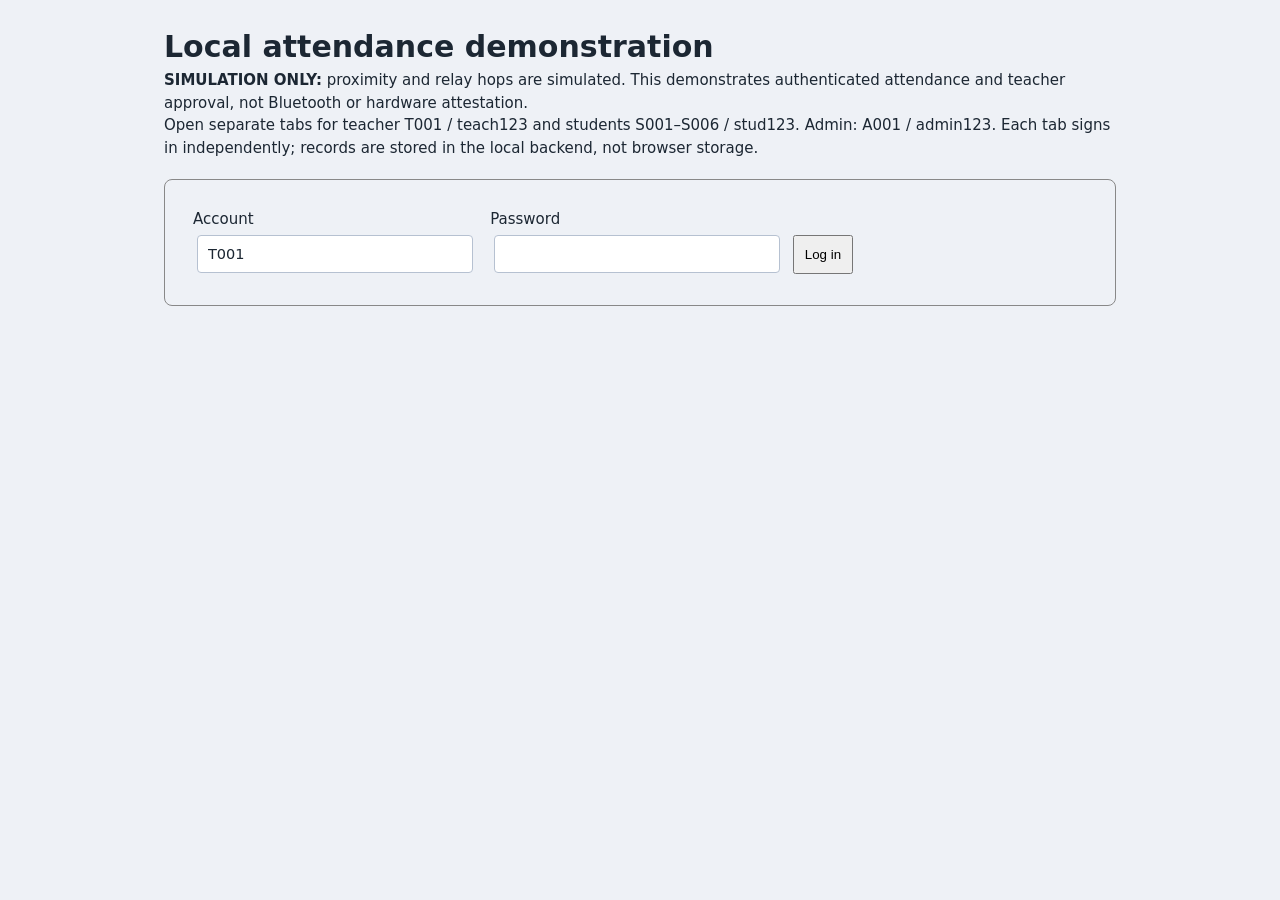
==== webapp/demo.html @ a7ea6344 "Add backend-backed local demo: simulated sessions, relay, finalize, browser acceptance test" ====
<!doctype html>
<html lang="en">
<head>
<meta charset="utf-8">
<meta name="viewport" content="width=device-width, initial-scale=1">
<title>Local attendance demonstration</title>
<link rel="stylesheet" href="/webapp/styles.css">
<style>
body{padding:24px;max-width:1000px;margin:auto}section{margin:20px 0;padding:20px;border:1px solid #888;border-radius:8px}label{display:inline-block;margin:8px}input,select,button{padding:10px;margin:4px}table{width:100%;text-align:left}th,td{padding:8px}#message{white-space:pre-wrap} [hidden]{display:none!important}
</style>
<script src="/webapp/demo.js" defer></script>
</head>
<body>
<h1>Local attendance demonstration</h1>
<p><strong>SIMULATION ONLY:</strong> proximity and relay hops are simulated. This demonstrates authenticated attendance and teacher approval, not Bluetooth or hardware attestation.</p>
<p>Open separate tabs for teacher T001 / teach123 and students S001–S006 / stud123. Admin: A001 / admin123. Each tab signs in independently; records are stored in the local backend, not browser storage.</p>
<section id="login-panel">
<form id="login-form">
<label>Account <input id="username" required autocomplete="username" value="T001"></label>
<label>Password <input id="password" type="password" required autocomplete="current-password"></label>
<button type="submit">Log in</button>
</form>
</section>
<p id="message" role="status" aria-live="polite"></p>
<main id="workspace" hidden>
<p><strong id="identity"></strong><button id="refresh">Refresh</button><button id="logout">Log out</button></p>
<section id="teacher-panel" hidden>
<h2>Teacher session</h2>
<label>Class <select id="class-select"></select></label>
<button id="start">Start 10-minute session</button>
<button id="finalize">Finalize selected session</button>
</section>
<section id="admin-panel" hidden>
<h2>Create class</h2>
<form id="class-form">
<label>Class ID <input id="class-id" required maxlength="32"></label>
<label>Name <input id="class-name" required maxlength="128"></label>
<label>Subject <input id="subject" required maxlength="128"></label>
<label>Teacher <input id="teacher-id" required value="T001" maxlength="32"></label>
<label>Join code <input id="class-code" required maxlength="32"></label>
<button type="submit">Create class</button>
</form>
</section>
<section id="student-panel" hidden>
<h2>Student verification</h2>
<form id="join-form"><label>Join class code <input id="join-code" required maxlength="32"></label><button type="submit">Join class</button></form>
<label>Simulated position <select id="position"><option value="near">Near</option><option value="back">Back</option><option value="outside">Outside</option></select></label>
<label>Simulated route <select id="relay"><option value="">Direct</option></select></label>
<button id="verify">Verify simulated presence</button>
<button id="relay-on">Enable relay for selected session</button><button id="relay-off">Disable relay</button>
<p>Outside + direct is rejected. For a simulated relay, another student must enable relay while near/back, then refresh this tab and select that student.</p>
</section>
<section>
<h2>Sessions and history</h2>
<label>Session <select id="session-select"></select></label>
<p id="session-status"></p>
<table><thead><tr><th>Student</th><th>Name</th><th>Status</th><th>Route</th><th>Simulated RSSI</th></tr></thead><tbody id="attendance"></tbody></table>
</section>
</main>
</body>
</html>
---- webapp/styles.css ----
/* BLE Attendance — VTOP-style institutional theme (VIT Bhopal reference).
   Light, flat, colored portal accents. No animations. */

:root {
  --bg: #eef1f6;
  --surface: #ffffff;
  --border: #d7dde6;
  --border-strong: #b6c1d1;
  --ink: #1c2733;
  --muted: #5b6b7f;
  --header-1: #123f8f;
  --header-2: #1a73e8;
  --student: #1a73e8;
  --teacher: #c08a00;
  --teacher-dark: #8a6300;
  --admin: #1e8e3e;
  --spotlight: #7b1e3b;
  --radius: 6px;
  --font: "Segoe UI", system-ui, -apple-system, Roboto, "Helvetica Neue", Arial, sans-serif;
  --mono: "Cascadia Code", Consolas, "Courier New", monospace;
}

* { box-sizing: border-box; }
* { margin: 0; padding: 0; }
*, *::before, *::after { animation: none !important; transition: none !important; }

body { font-family: var(--font); background: var(--bg); color: var(--ink); line-height: 1.5; font-size: 15px; }

.screen { display: none; }
.screen.active { display: block; }
.screen { max-width: 1240px; margin: 0 auto; padding: 18px 16px 60px; }
.hidden { display: none !important; }
.muted { color: var(--muted); }
.mono { font-family: var(--mono); font-size: 0.92em; }
.highlight { font-weight: 700; }

/* ---------- VTOP header: floating glass pill ---------- */
.inst-bar {
  position: sticky; top: 12px; z-index: 50;
  width: min(1240px, calc(100% - 24px));
  margin: 14px auto 0;
  border-radius: 18px;
  color: #fff;
  background: linear-gradient(100deg, rgba(8, 28, 78, 0.9), rgba(15, 60, 138, 0.84));
  -webkit-backdrop-filter: blur(18px) saturate(1.5);
  backdrop-filter: blur(18px) saturate(1.5);
  border: 1px solid rgba(255, 255, 255, 0.22);
  box-shadow: 0 12px 32px rgba(4, 18, 52, 0.5), inset 0 1px 0 rgba(255, 255, 255, 0.22);
  overflow: hidden;
}
.inst-bar::before {
  content: ""; position: absolute; inset: 0; pointer-events: none;
  background: linear-gradient(180deg, rgba(255, 255, 255, 0.14), transparent 45%);
}
.inst-bar-inner {
  position: relative;
  max-width: 1240px; margin: 0 auto; padding: 12px 20px;
  display: flex; align-items: center; gap: 12px;
}
.inst-logo { font-family: Georgia, "Times New Roman", serif; font-size: 30px; font-weight: 700; letter-spacing: 0.02em; line-height: 1; }
.inst-sub { font-size: 14px; opacity: 0.92; line-height: 1.25; }

/* ---------- Title block ---------- */
.hero { padding: 18px 4px 0; }
.hero-title {
  text-align: center; color: #1565c0; font-weight: 600;
  font-size: clamp(22px, 3.4vw, 34px); line-height: 1.25; margin: 14px 0 10px;
}
.hero-sub { text-align: center; color: var(--ink); font-size: 15px; max-width: 1000px; margin: 0 auto; font-weight: 600; }
.hero-sub small { font-weight: 400; color: var(--muted); }

/* ---------- Portal cards (VTOP style) ---------- */
.role-cards { display: grid; grid-template-columns: repeat(3, 1fr); gap: 26px; margin: 26px 4px; }
.card {
  font-family: inherit;
  display: grid; grid-template-columns: 96px 1fr auto; align-items: center; gap: 12px;
  background: var(--surface); border: 1px solid #e3e8ef; border-top: 3px solid var(--student);
  border-radius: 4px; padding: 22px 20px; cursor: pointer; text-align: left; color: var(--ink);
  box-shadow: 0 8px 22px rgba(15, 35, 70, 0.12);
}
.card:hover { background: #fbfcfe; }
.card:focus-visible { outline: 2px solid var(--student); outline-offset: 2px; }
.card[data-role="teacher"] { border-top-color: var(--teacher); }
.card[data-role="admin"] { border-top-color: var(--admin); }
.card-icon { width: 84px; height: 64px; }
.card-icon svg { width: 100%; height: 100%; display: block; }
.card-text strong { display: block; font-size: 21px; font-weight: 500; }
.card[data-role="student"] .card-text strong { color: var(--student); }
.card[data-role="teacher"] .card-text strong { color: var(--teacher-dark); }
.card[data-role="admin"] .card-text strong { color: var(--admin); }
.card-text small { color: var(--muted); font-size: 12.5px; display: block; margin-top: 2px; }
.card-login {
  width: 44px; height: 40px; border-radius: 4px; border: none;
  display: inline-flex; align-items: center; justify-content: center;
  background: var(--student); color: #fff; font-size: 18px; font-weight: 700;
}
.card[data-role="teacher"] .card-login { background: var(--teacher); }
.card[data-role="admin"] .card-login { background: var(--admin); }

/* ---------- Landing grid: cards left, notice box top-right ---------- */
.landing-grid { display: grid; grid-template-columns: 1fr 330px; gap: 24px; align-items: start; margin: 26px 4px 0; }
.landing-grid .role-cards { grid-template-columns: 1fr; margin: 0; }

/* ---------- Spotlight notice box with flowing timeline ---------- */
.spotlight { background: var(--surface); border: 1px solid #e3e8ef; border-radius: 8px; margin: 0; box-shadow: 0 8px 22px rgba(15,35,70,.12); }
.spotlight-head {
  display: flex; justify-content: space-between; align-items: center;
  border-bottom: 2px solid var(--spotlight); padding: 8px 16px;
  color: var(--spotlight); font-weight: 700; font-size: 15px;
}
.spotlight-head a { color: var(--spotlight); font-weight: 500; font-size: 14px; text-decoration: none; }
.timeline { list-style: none; padding: 14px 16px 14px 20px; position: relative; }
.timeline::before {
  content: ""; position: absolute; left: 25px; top: 20px; bottom: 20px; width: 2px;
  background: #e8cfd8; border-radius: 2px;
}
.timeline li { position: relative; padding: 0 0 16px 30px; font-size: 12px; font-weight: 600; line-height: 1.55; }
.timeline li:last-child { padding-bottom: 4px; }
.t-dot {
  position: absolute; left: 0; top: 3px; width: 12px; height: 12px; border-radius: 50%;
  background: var(--spotlight); border: 2px solid #fff; box-shadow: 0 0 0 1px #e8cfd8;
}
.t-label { display: block; font-size: 11px; font-weight: 700; letter-spacing: 0.06em; text-transform: uppercase; color: var(--spotlight); margin-bottom: 2px; }
.cred { display: flex; align-items: center; gap: 6px; margin-top: 6px; font-weight: 500; }
.cred-role { min-width: 62px; font-size: 11px; font-weight: 700; color: var(--muted); text-transform: uppercase; letter-spacing: 0.05em; }
.timeline code { font-family: var(--mono); font-size: 12px; font-weight: 600; background: #f2f5f9; border: 1px solid var(--border); border-radius: 4px; padding: 1px 7px; color: var(--ink); cursor: pointer; }
.timeline code:hover { border-color: var(--spotlight); }
.t-note { display: block; margin-top: 8px; font-weight: 500; color: var(--muted); font-size: 11.5px; }
.disclaimer { margin: 14px 4px 0; font-size: 13px; color: var(--muted); max-width: 900px; }
.demo-accounts { margin: 8px 4px 0; font-size: 13px; color: var(--muted); }
.demo-accounts code { font-family: var(--mono); color: var(--ink); }

/* ---------- Auth ---------- */
.auth-box { max-width: 420px; margin: 28px auto; background: var(--surface); border: 1px solid var(--border); border-radius: 8px; padding: 26px 24px; box-shadow: 0 8px 22px rgba(15,35,70,.10); }
.auth-box h2 { font-size: 20px; color: #1565c0; margin-bottom: 4px; }
.auth-box .sub { color: var(--muted); font-size: 13.5px; margin-bottom: 10px; }
.auth-box label { display: block; font-size: 13px; font-weight: 600; margin: 14px 0 0; }
input, select {
  width: 100%; margin-top: 6px; padding: 9px 11px; font-size: 14.5px; font-family: inherit;
  color: var(--ink); background: #fff; border: 1px solid var(--border-strong); border-radius: 4px;
}
input:focus, select:focus { outline: 2px solid #1565c0; outline-offset: 1px; }
.msg { min-height: 20px; font-size: 13.5px; margin-top: 8px; }
.msg.err { color: #b42318; font-weight: 600; }
.msg.ok { color: #1e8e3e; font-weight: 600; }
.hint { color: var(--muted); font-size: 13px; margin-top: 12px; line-height: 1.55; }

/* ---------- Buttons ---------- */
.btn {
  font-family: inherit; font-size: 14px; font-weight: 600; padding: 9px 16px;
  border-radius: 4px; border: 1px solid var(--border-strong);
  background: #fff; color: var(--ink); cursor: pointer; margin-top: 10px;
}
.btn:hover { border-color: #1565c0; color: #0d47a1; }
.btn.primary { background: #1565c0; border-color: #1565c0; color: #fff; }
.btn.primary:hover { background: #0d47a1; color: #fff; }
.btn.danger { background: #fff; border-color: #b42318; color: #b42318; }
.btn.ghost { background: transparent; }
.btn.small { padding: 6px 11px; font-size: 13px; }
.btn.block { display: block; width: 100%; }
.btn:disabled { opacity: 0.5; cursor: not-allowed; }
.btn:focus-visible { outline: 2px solid #1565c0; outline-offset: 2px; }

/* ---------- Topbar / panels ---------- */
.topbar {
  display: flex; justify-content: space-between; align-items: center; gap: 12px;
  background: var(--surface); border: 1px solid var(--border); border-radius: 8px;
  padding: 12px 16px; margin-bottom: 14px;
}
.topbar strong { font-size: 15.5px; }
.panel { background: var(--surface); border: 1px solid var(--border); border-radius: 8px; padding: 18px; margin-bottom: 14px; }
.panel h3 { font-size: 15px; margin-bottom: 12px; color: #0d47a1; }
details.panel summary { cursor: pointer; font-weight: 650; }
.row { display: flex; gap: 10px; align-items: flex-end; flex-wrap: wrap; margin-top: 8px; }
.row label { font-size: 13px; font-weight: 600; }

/* ---------- Badges ---------- */
.badge {
  display: inline-block; padding: 3px 10px; border-radius: 999px;
  font-size: 12.5px; font-weight: 650; border: 1px solid var(--border-strong);
  background: #f2f5f9; color: var(--ink); white-space: nowrap;
}
.badge.ok { background: #e6f4ec; border-color: #9fd3b4; color: #0f6b3a; }
.badge.warn { background: #fdf1d7; border-color: #e3c57c; color: #7a5200; }
.badge.err { background: #fdecea; border-color: #eba9a3; color: #b42318; }

/* ---------- Session / tables ---------- */
.session-grid { display: grid; grid-template-columns: repeat(3, 1fr); gap: 10px; margin-bottom: 16px; }
.session-grid div { border: 1px solid var(--border); border-radius: 6px; background: #f8fafc; padding: 10px 12px; display: flex; flex-direction: column; gap: 2px; min-width: 0; }
.session-grid .k { font-size: 11px; font-weight: 700; letter-spacing: 0.06em; text-transform: uppercase; color: var(--muted); }
.session-grid span:last-child { overflow-wrap: anywhere; }
.tbl { width: 100%; border-collapse: collapse; font-size: 14px; margin: 8px 0; background: #fff; }
.tbl th { text-align: left; font-size: 12px; text-transform: uppercase; letter-spacing: 0.05em; color: var(--muted); font-weight: 700; padding: 9px 8px; border-bottom: 2px solid var(--border); background: #f2f5f9; }
.tbl td { padding: 9px 8px; border-bottom: 1px solid var(--border); vertical-align: middle; }
.st-PRESENT { color: #0f6b3a; font-weight: 700; }
.st-NOT_VERIFIED { color: #7a5200; font-weight: 700; }
.st-ELIGIBLE { color: #0d47a1; font-weight: 700; }
.st-ABSENT { color: #b42318; font-weight: 700; }
.summary { font-size: 13.5px; background: #f2f5f9; border: 1px solid var(--border); border-radius: 6px; padding: 10px 12px; margin: 10px 0; }
.log { background: #0f1e2e; color: #d3e0ee; border-radius: 6px; padding: 12px; font-family: var(--mono); font-size: 12.5px; line-height: 1.6; max-height: 220px; overflow: auto; margin-top: 10px; white-space: pre-wrap; }

/* ---------- Student ---------- */
#screen-student .phone-page { display: none; max-width: 520px; margin: 0 auto; }
#screen-student .phone-page.active { display: block; }
#p-name { color: var(--ink); font-size: 20px; margin: 2px 0; }
#p-meta { margin: 0 0 4px; }
#sp-home .profile-card .row { align-items: center; }
/* BLE status renders as a full-width notice bar, not a pill */
#ble-status, #ble-status-scan {
  display: block; width: 100%; white-space: normal; line-height: 1.5;
  border-radius: 6px; padding: 8px 12px; font-weight: 600; text-align: left;
}
#ble-status-scan { margin-bottom: 10px; }
#sp-home .status-row { margin-top: 12px; }
#sp-home .pos-row { margin-top: 12px; }
#sp-home .pos-row label { display: block; width: 100%; }
#sim-position { width: 100%; }
.avatar { width: 44px; height: 44px; border-radius: 50%; background: #1565c0; color: #fff; display: inline-flex; align-items: center; justify-content: center; font-weight: 700; font-size: 18px; margin-bottom: 8px; }
.relay-toggle { display: flex; gap: 10px; align-items: flex-start; font-size: 13.5px; cursor: pointer; }
.relay-toggle input { width: 16px; height: 16px; margin-top: 3px; accent-color: #1565c0; }
.scan-anim { width: 56px; height: 56px; margin: 22px auto; border-radius: 50%; border: 3px solid var(--border-strong); }
.scan-anim > div { display: none; }
.step { border: 1px solid var(--border); border-left: 3px solid var(--border-strong); background: #fff; border-radius: 6px; padding: 10px 12px; margin-bottom: 8px; font-size: 14px; }
.step small { color: var(--muted); }
.step.run { border-left-color: #c08a00; }
.step.pass { border-left-color: #1e8e3e; }
.step.fail { border-left-color: #b42318; background: #fff8f7; }

/* ---------- Footer ---------- */
.page-footer { color: var(--muted); text-align: center; font-size: 12.5px; padding: 12px 16px; margin-top: 26px; }

@media (max-width: 900px) {
  .landing-grid { grid-template-columns: 1fr; }
  .landing-grid .role-cards { grid-template-columns: 1fr 1fr; }
}
@media (max-width: 640px) {
  .inst-bar { top: 8px; border-radius: 14px; }
  .inst-bar-inner { flex-wrap: wrap; gap: 2px 10px; padding: 10px 16px; }
  .inst-logo { font-size: 24px; }
  .inst-sub { flex-basis: 100%; font-size: 12.5px; }
  .landing-grid .role-cards { grid-template-columns: 1fr; }
  .session-grid { grid-template-columns: 1fr 1fr; }
  .screen { padding: 14px 12px 60px; }
  .tbl { display: block; overflow-x: auto; }
  .topbar { flex-wrap: wrap; }
}

@media print {
  body { background: #fff; }
  .inst-bar, .topbar .btn, .btn, .page-footer, .log { display: none !important; }
  .screen { display: block !important; max-width: none; padding: 0; }
}
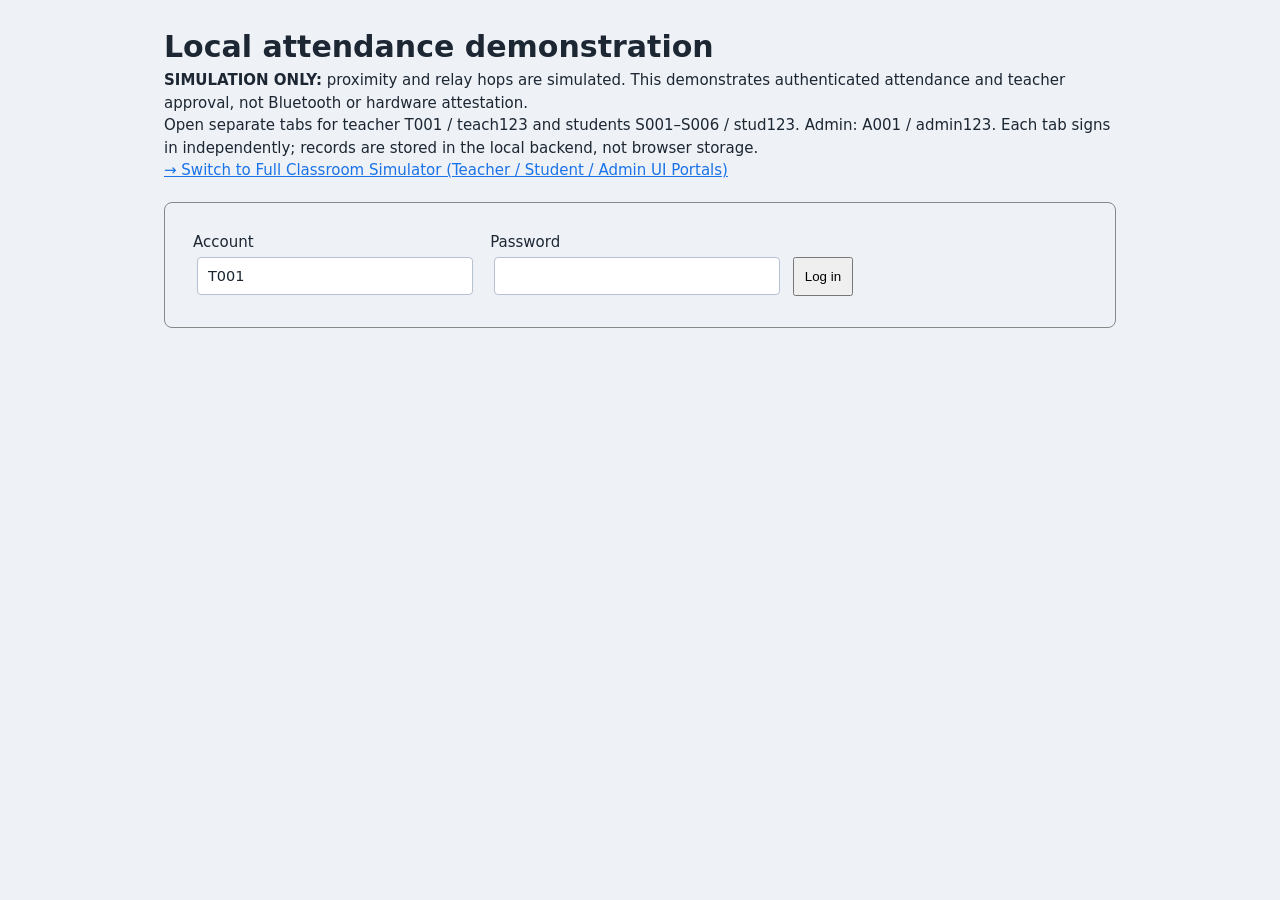
==== commit d41bf2af: "chore: add cross-platform startup script, unified test runner, and portal cross-links" ====
--- a/webapp/demo.html
+++ b/webapp/demo.html
@@ -14,6 +14,7 @@
 <h1>Local attendance demonstration</h1>
 <p><strong>SIMULATION ONLY:</strong> proximity and relay hops are simulated. This demonstrates authenticated attendance and teacher approval, not Bluetooth or hardware attestation.</p>
 <p>Open separate tabs for teacher T001 / teach123 and students S001–S006 / stud123. Admin: A001 / admin123. Each tab signs in independently; records are stored in the local backend, not browser storage.</p>
+<p><a href="/webapp/index.html" style="color: #1a73e8; text-decoration: underline; font-weight: 500;">&rarr; Switch to Full Classroom Simulator (Teacher / Student / Admin UI Portals)</a></p>
 <section id="login-panel">
 <form id="login-form">
 <label>Account <input id="username" required autocomplete="username" value="T001"></label>
